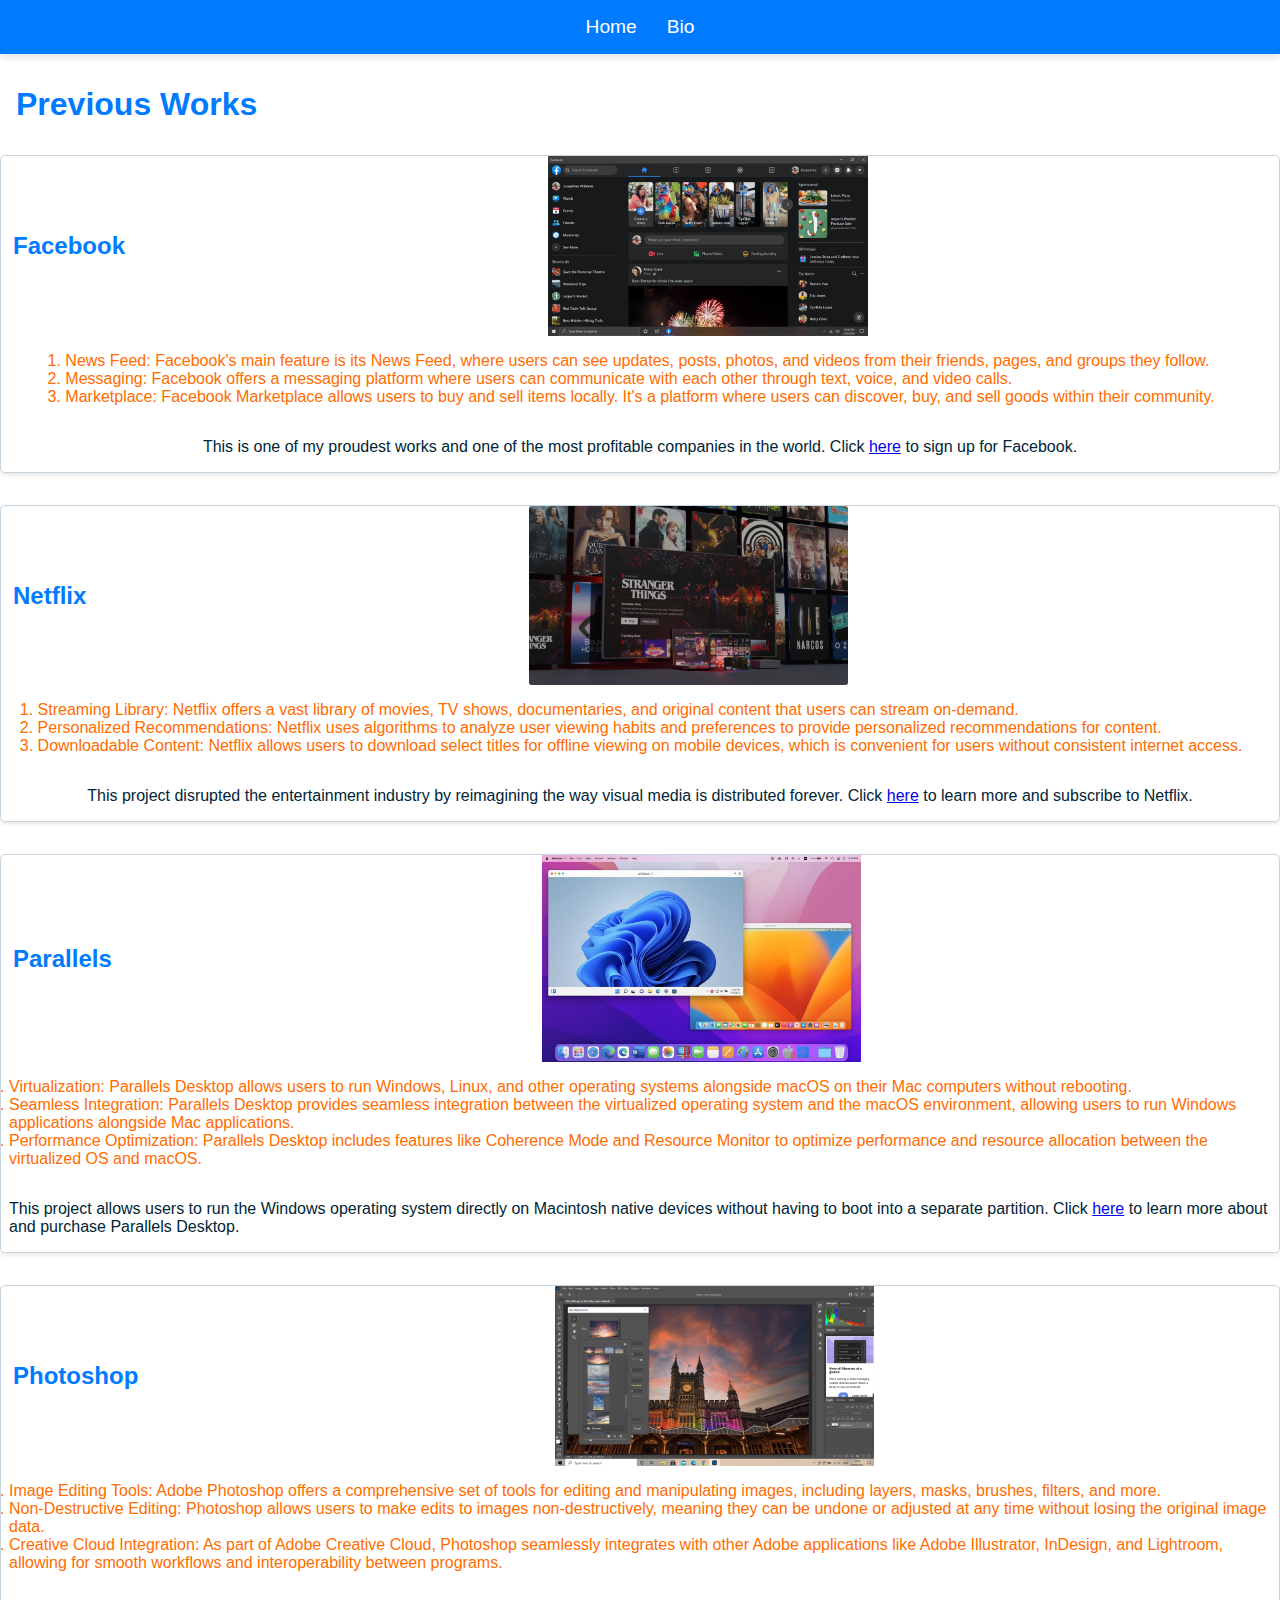
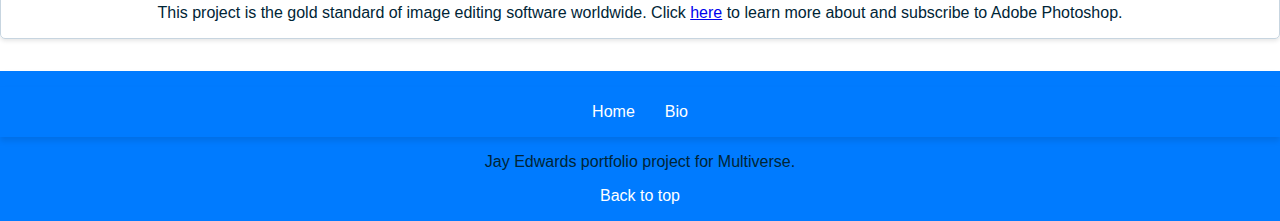
==== portfolio.html @ 79ad02f0 "Finished Project" ====
<!DOCTYPE html>
<html lang="en">
<head>
    <meta charset="UTF-8">
    <meta name="viewport" content="width=device-width, initial-scale=1.0">
    <title>Portfolio - Jay Edwards</title>
    <link rel="stylesheet" href="styles.css">
</head>
<body>
    <nav>
        <a href="home.html">Home</a>
        <a href="bio.html">Bio</a>
    </nav>
    <main>
        <h1>Previous Works</h1>
        <section>
            <h2>Facebook</h2>
            <img alt = "Facebook" src = "Images/Facebook.png"/>
            <ol>
                <li>News Feed: Facebook's main feature is its News Feed, where users can see updates, posts, photos, and videos from their friends, pages, and groups they follow.</li>
                <li>Messaging: Facebook offers a messaging platform where users can communicate with each other through text, voice, and video calls.</li>
                <li>Marketplace: Facebook Marketplace allows users to buy and sell items locally. It's a platform where users can discover, buy, and sell goods within their community.</li>
            </ol>
            <p>This is one of my proudest works and one of the most profitable companies in the world. Click <a href = "https://www.facebook.com">here</a> to sign up for Facebook.</p>    
        </section>
        <section>
            <h2>Netflix</h2>
            <img alt = "Netflix" src = "Images/Netflix.png"/>
            <ol>
                <li>Streaming Library: Netflix offers a vast library of movies, TV shows, documentaries, and original content that users can stream on-demand.</li>
                <li>Personalized Recommendations: Netflix uses algorithms to analyze user viewing habits and preferences to provide personalized recommendations for content.</li>
                <li>Downloadable Content: Netflix allows users to download select titles for offline viewing on mobile devices, which is convenient for users without consistent internet access.</li>
            </ol>
            <p>This project disrupted the entertainment industry by reimagining the way visual media is distributed forever. Click <a href = "https://www.netflix.com">here</a> to learn more and subscribe to Netflix.</p>
        </section>
        <section>
            <h2>Parallels</h2>
            <img alt = "Parallels" src = "Images/parallels.jpeg"/>
            <ol>
                <li>Virtualization: Parallels Desktop allows users to run Windows, Linux, and other operating systems alongside macOS on their Mac computers without rebooting.</li>
                <li>Seamless Integration: Parallels Desktop provides seamless integration between the virtualized operating system and the macOS environment, allowing users to run Windows applications alongside Mac applications.</li>
                <li>Performance Optimization: Parallels Desktop includes features like Coherence Mode and Resource Monitor to optimize performance and resource allocation between the virtualized OS and macOS.</li>
            </ol>
            <p>This project allows users to run the Windows operating system directly on Macintosh native devices without having to boot into a separate partition. Click <a href = "https://www.parallels.com/products/desktop/">here</a> to learn more about and purchase Parallels Desktop.</p>
        </section>
        <section>
            <h2>Photoshop</h2>
            <img alt = "Photoshop" src = "Images/Photoshop.jpeg"/>
            <ol>
                <li>Image Editing Tools: Adobe Photoshop offers a comprehensive set of tools for editing and manipulating images, including layers, masks, brushes, filters, and more.</li>
                <li>Non-Destructive Editing: Photoshop allows users to make edits to images non-destructively, meaning they can be undone or adjusted at any time without losing the original image data.</li>
                <li>Creative Cloud Integration: As part of Adobe Creative Cloud, Photoshop seamlessly integrates with other Adobe applications like Adobe Illustrator, InDesign, and Lightroom, allowing for smooth workflows and interoperability between programs.</li>
            </ol>
            <p>This project is the gold standard of image editing software worldwide. Click <a href = "https://www.adobe.com/products/photoshop.html">here</a> to learn more about and subscribe to Adobe Photoshop.</p>
        </section>
    </main>
    <footer>
        <nav>
            <a href="home.html">Home</a>
            <a href="bio.html">Bio</a>
        </nav>
        <p>Jay Edwards portfolio project for Multiverse.</p>
        <a href="#top">Back to top</a>
    </footer>    
</body>
</html>
---- styles.css ----
body {
    font-family: Arial, sans-serif;
    background-color: #ffffff;
    color: #343a40;
    margin: 0;
    padding: 0;
}

nav {
    display: flex;
    justify-content: center;
    background-color: #007bff;
    padding: 1em;
}

nav a {
    color: #ffffff;
    text-decoration: none;
    padding: 0 15px;
    font-size: 1.2em;
}

h1, h2 {
    color: #007bff;
}

h3 {
    color: #001423;
}

ul, ol {
    color: #ff6c00;
}

p, quote {
    color: #002536;
}

main img, address img {
    width: 100%;
    max-width: 200px;
    height: auto;
    display: block;
    margin: 0 auto;
}


main section img {
    max-width: 25%; 
}


main section address img {
    max-width: 50px; 
    margin: 0.5em;
}


main section {
    display: flex;
    flex-wrap: wrap;
    justify-content: space-around;
    align-items: center;
    margin-bottom: 2em;
}

ul, ol {
    padding-left: 20px;
}

p, h1, h2, h3, ul, ol {
    margin: 0.5em 0;
    padding: 0.5em;
}

footer {
    background-color: #007bff;
    color: #ffffff;
    text-align: center;
    padding: 1em 0;
    position: relative;
    bottom: 0;
    width: 100%;
}

footer a {
    color: #ffffff;
    text-decoration: none;
    font-size: 1em;
}


nav, footer {
    box-shadow: 0 4px 6px rgba(0,0,0,0.1);
}

main section {
    border: 1px solid #c7d5e0;
    border-radius: 5px;
    box-shadow: 0 2px 4px rgba(0,0,0,0.1);
}


@media (max-width: 768px) {
    main section img {
        max-width: 100%;
    }
    main section {
        flex-direction: column;
    }
}
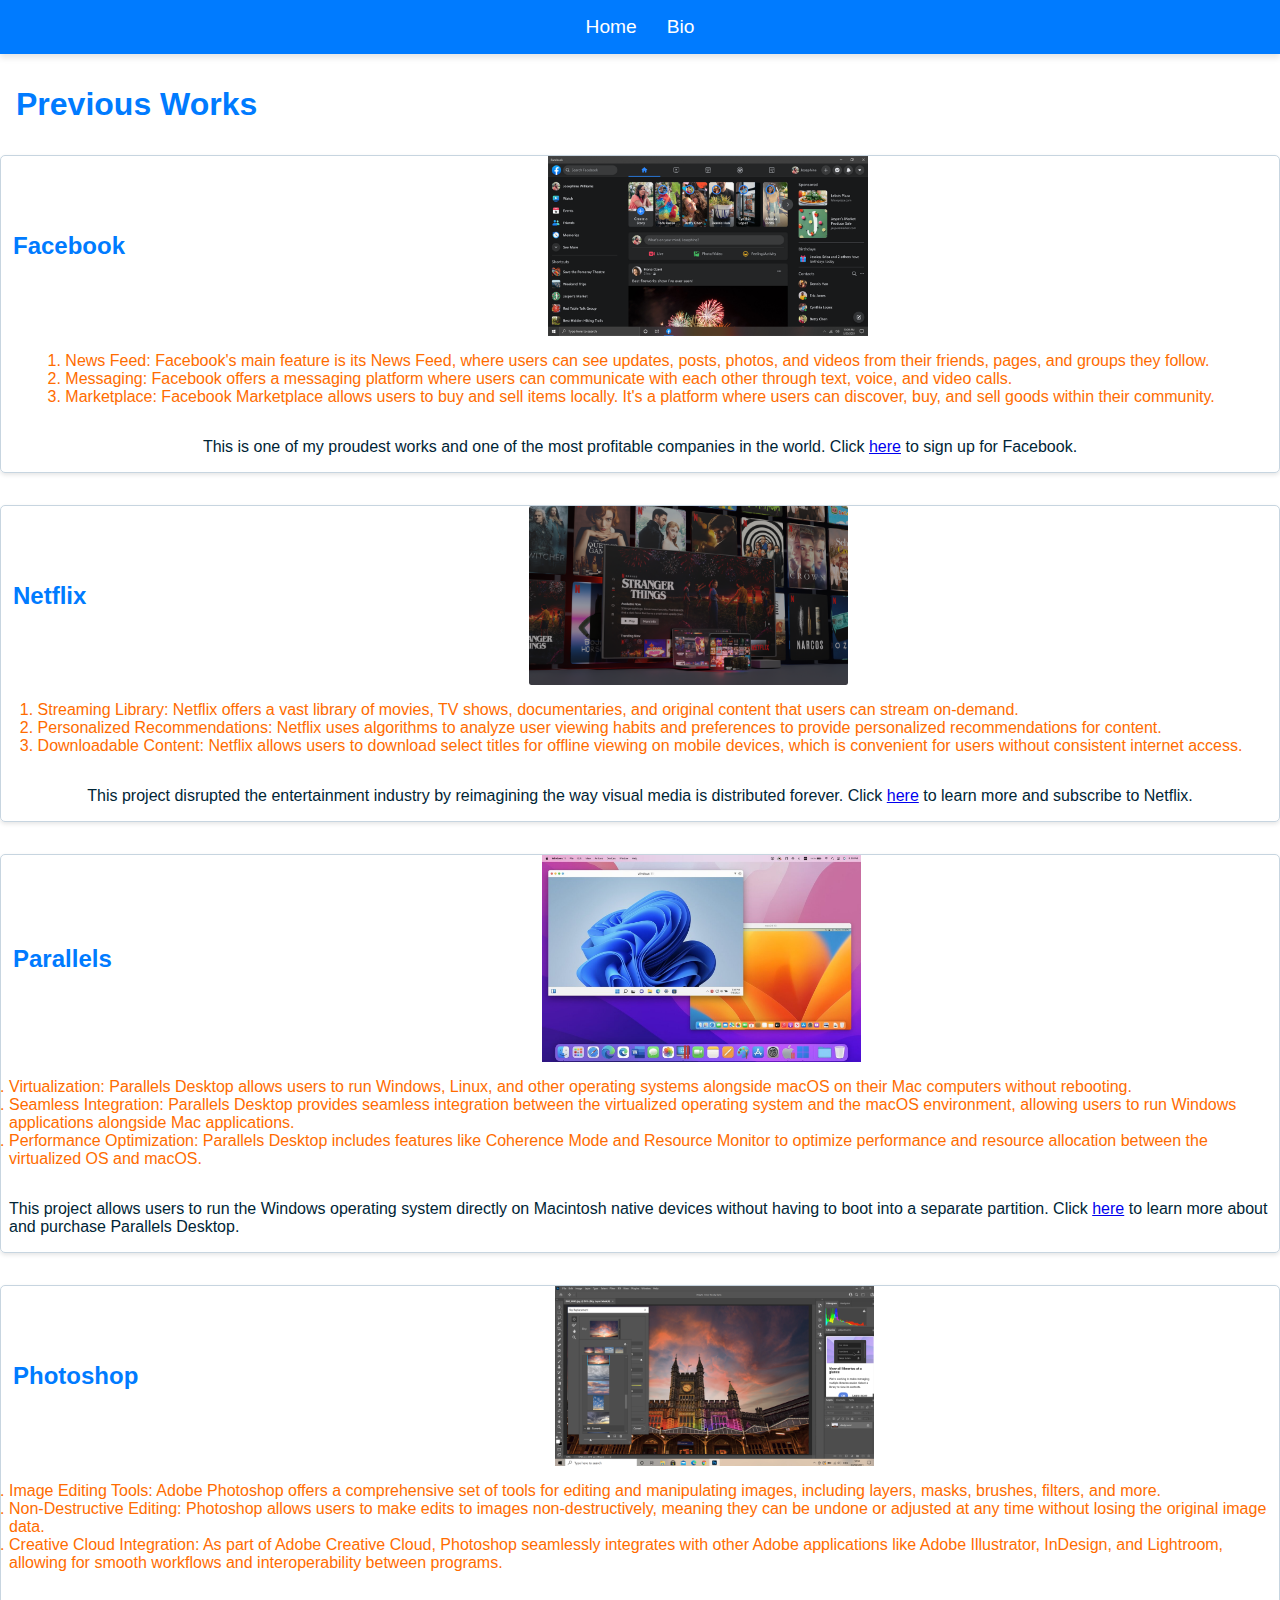
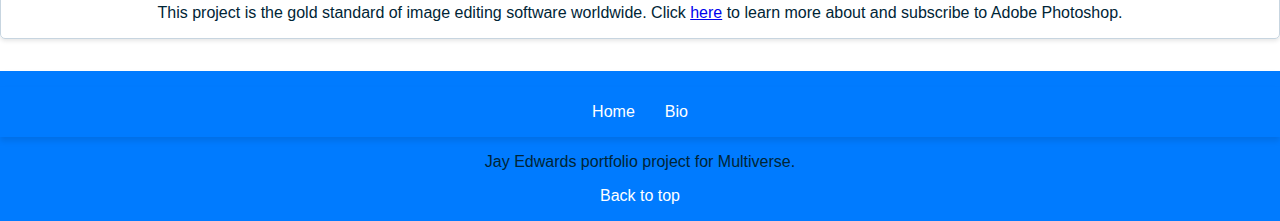
==== commit 150aa645: "Update portfolio.html" ====
--- a/portfolio.html
+++ b/portfolio.html
@@ -8,7 +8,7 @@
 </head>
 <body>
     <nav>
-        <a href="home.html">Home</a>
+        <a href="index.html">Home</a>
         <a href="bio.html">Bio</a>
     </nav>
     <main>
@@ -56,11 +56,11 @@
     </main>
     <footer>
         <nav>
-            <a href="home.html">Home</a>
+            <a href="index.html">Home</a>
             <a href="bio.html">Bio</a>
         </nav>
         <p>Jay Edwards portfolio project for Multiverse.</p>
         <a href="#top">Back to top</a>
     </footer>    
 </body>
-</html>+</html>
